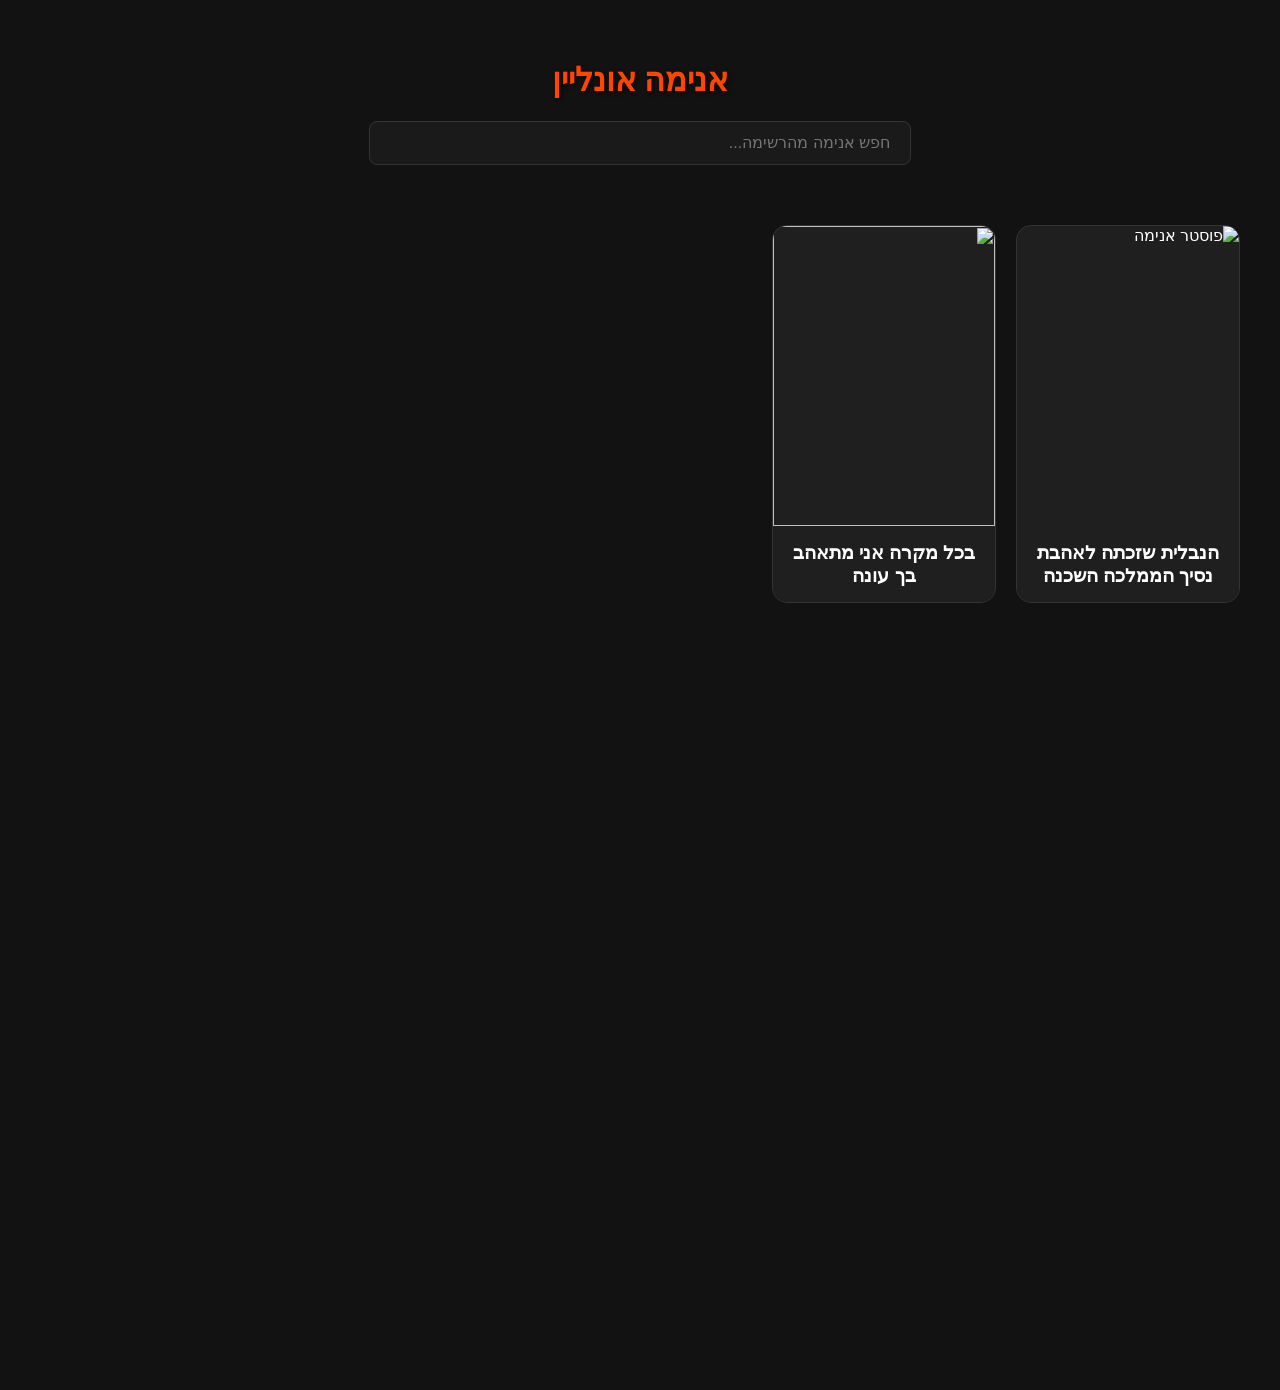
==== index.html @ 95b01539 "Add files via upload" ====
<!DOCTYPE html>
<html lang="he" dir="rtl">
<head>
    <meta charset="UTF-8">
    <title>אנימה אונליין - האנימות המתורגמות שלי</title>
    <style>
        /* עיצוב כללי של האתר */
        body { 
            font-family: 'Segoe UI', Arial, sans-serif; 
            background-color: #121212; 
            color: white; 
            margin: 0; 
            padding: 20px; 
            /* השורה שמוסיפה את הירידה למטה */
            min-height: 150vh; 
        }
        header { text-align: center; padding: 20px; }
        h1 { color: #ff4500; text-shadow: 2px 2px 4px rgba(0,0,0,0.5); }

        /* סרגל חיפוש  */
        .search-wrapper { margin-bottom: 40px; display: flex; justify-content: center; }
        #searchInput { 
            width: 100%; max-width: 500px; padding: 12px 20px; 
            background: #1a1a1a; border: 1px solid #333; border-radius: 8px; 
            color: white; outline: none; font-size: 16px; transition: 0.3s;
        }
        #searchInput:focus { border-color: #ff4500; box-shadow: 0 0 10px rgba(255, 69, 0, 0.2); }

        /* סידור הכרטיסיות */
        .anime-grid { 
            display: grid; 
            grid-template-columns: repeat(auto-fill, minmax(200px, 1fr)); 
            gap: 20px; 
            max-width: 1200px; 
            margin: 0 auto; 
        }

        /* עיצוב כרטיסייה בודדת */
        .anime-card { 
            background: #1f1f1f; 
            border-radius: 15px; 
            overflow: hidden; 
            text-decoration: none; 
            color: white; 
            transition: 0.3s ease; 
            border: 1px solid #333;
            display: flex;
            flex-direction: column;
        }

        .anime-card:hover { 
            transform: scale(1.05); 
            border-color: #ff4500; 
            box-shadow: 0 5px 15px rgba(255, 69, 0, 0.3);
        }

        .anime-card img { 
            width: 100%; 
            height: 300px; 
            object-fit: cover; 
        }

        .anime-card h3 { 
            padding: 15px; 
            margin: 0; 
            text-align: center; 
            font-size: 1.2rem; 
            background: #1f1f1f;
        }
    </style>
</head>
<body>

<header>
    <h1>אנימה אונליין</h1>
    <div class="search-wrapper">
        <input type="text" id="searchInput" onkeyup="filterAnime()" placeholder="חפש אנימה מהרשימה...">
    </div>
</header>

<div class="anime-grid" id="animeGrid">
    <a href="episodes.html" class="anime-card" data-name="הנבלית שזכתה לאהבת נסיך הממלכה השכנה">
        <img src="https://img.aniplus.co/Imgs/animePictures/1766486731352_anime.jpg" alt="פוסטר אנימה">
        <h3> הנבלית שזכתה לאהבת נסיך הממלכה השכנה</h3>
    </a>

  

   


<script>
    function filterAnime() {
        let input = document.getElementById('searchInput').value.toLowerCase();
        let cards = document.getElementsByClassName('anime-card');

        for (let i = 0; i < cards.length; i++) {
            let name = cards[i].getAttribute('data-name');
            if (name.toLowerCase().includes(input)) {
                cards[i].style.display = "flex";
            } else {
                cards[i].style.display = "none";
            }
        }
    }
</script>

</body>
</html>

<a href="anyway.html" class="anime-card" data-name="בכל מקרה אני מתאהב בך">
    <img src="https://m.media-amazon.com/images/M/MV5BZmE3NzI2MjUtZGQ4Yi00YWRjLTg0OWUtNmU4ZTdlY2Q3ODAxXkEyXkFqcGc@._V1_.jpg">
    <h3>בכל מקרה אני מתאהב בך עונה</h3>
</a>
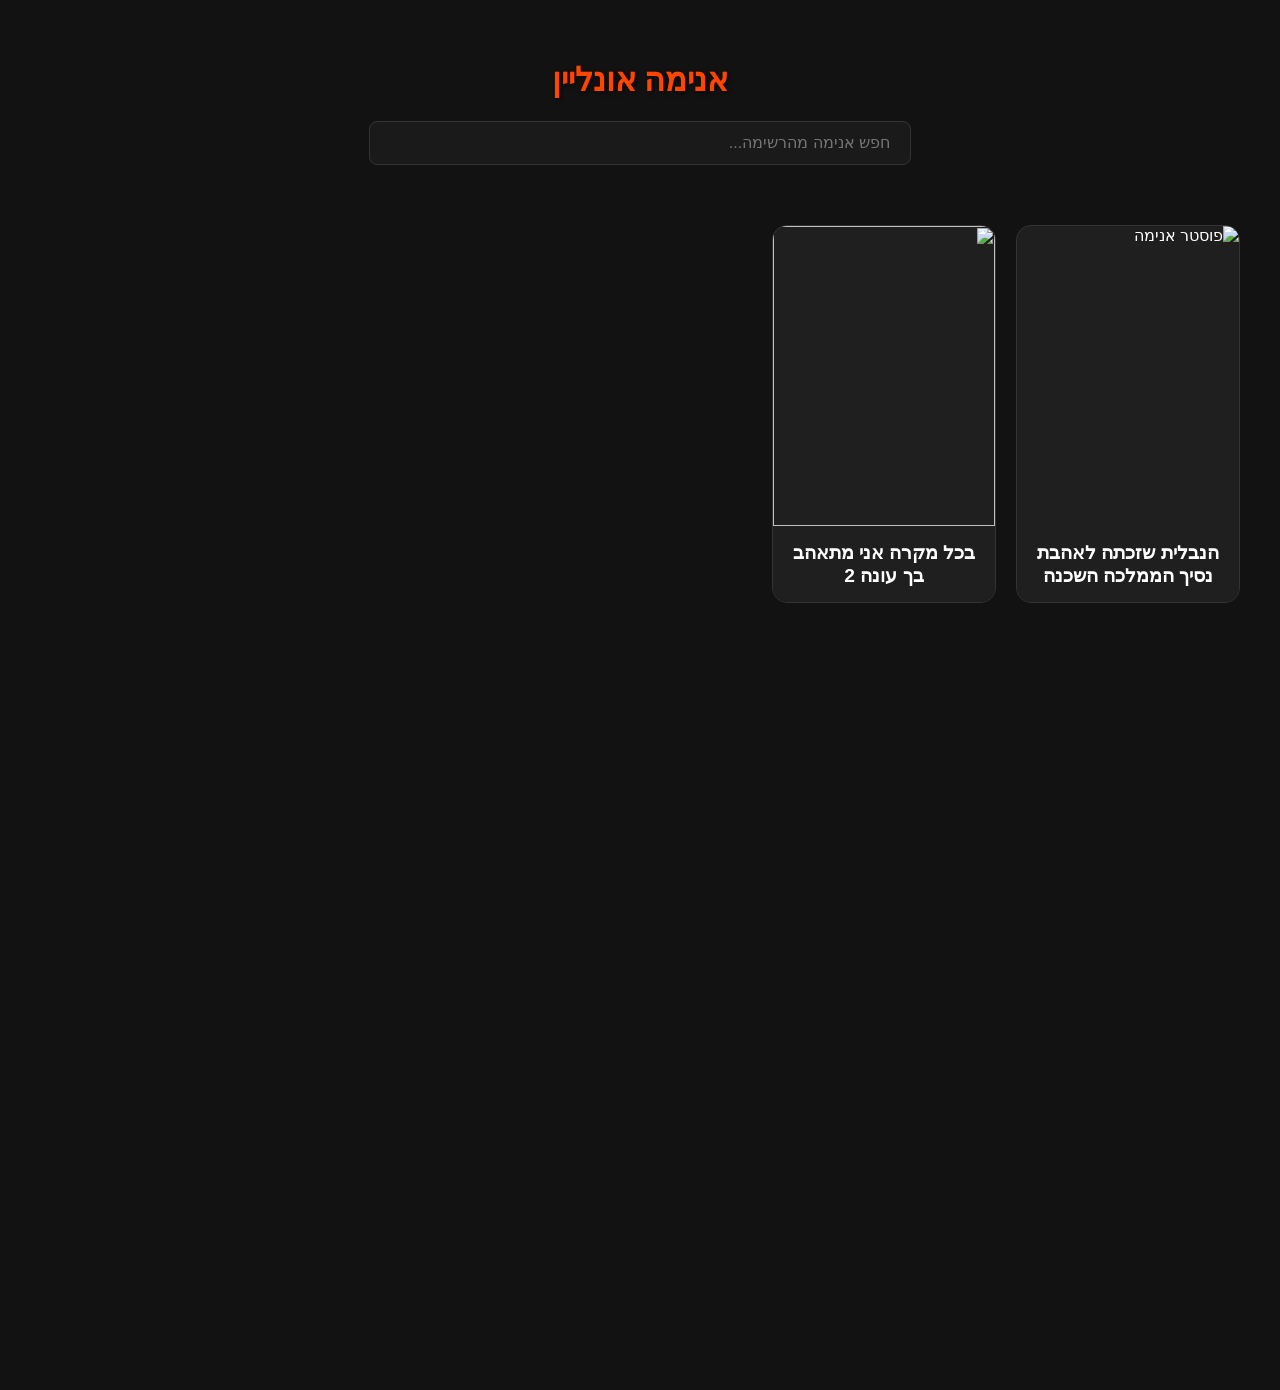
==== commit 510a8a0c: "Add files via upload" ====
--- a/index.html
+++ b/index.html
@@ -110,5 +110,4 @@
 
 <a href="anyway.html" class="anime-card" data-name="בכל מקרה אני מתאהב בך">
     <img src="https://m.media-amazon.com/images/M/MV5BZmE3NzI2MjUtZGQ4Yi00YWRjLTg0OWUtNmU4ZTdlY2Q3ODAxXkEyXkFqcGc@._V1_.jpg">
-    <h3>בכל מקרה אני מתאהב בך עונה</h3>
-</a>+    <h3>בכל מקרה אני מתאהב בך עונה 2</h3>
